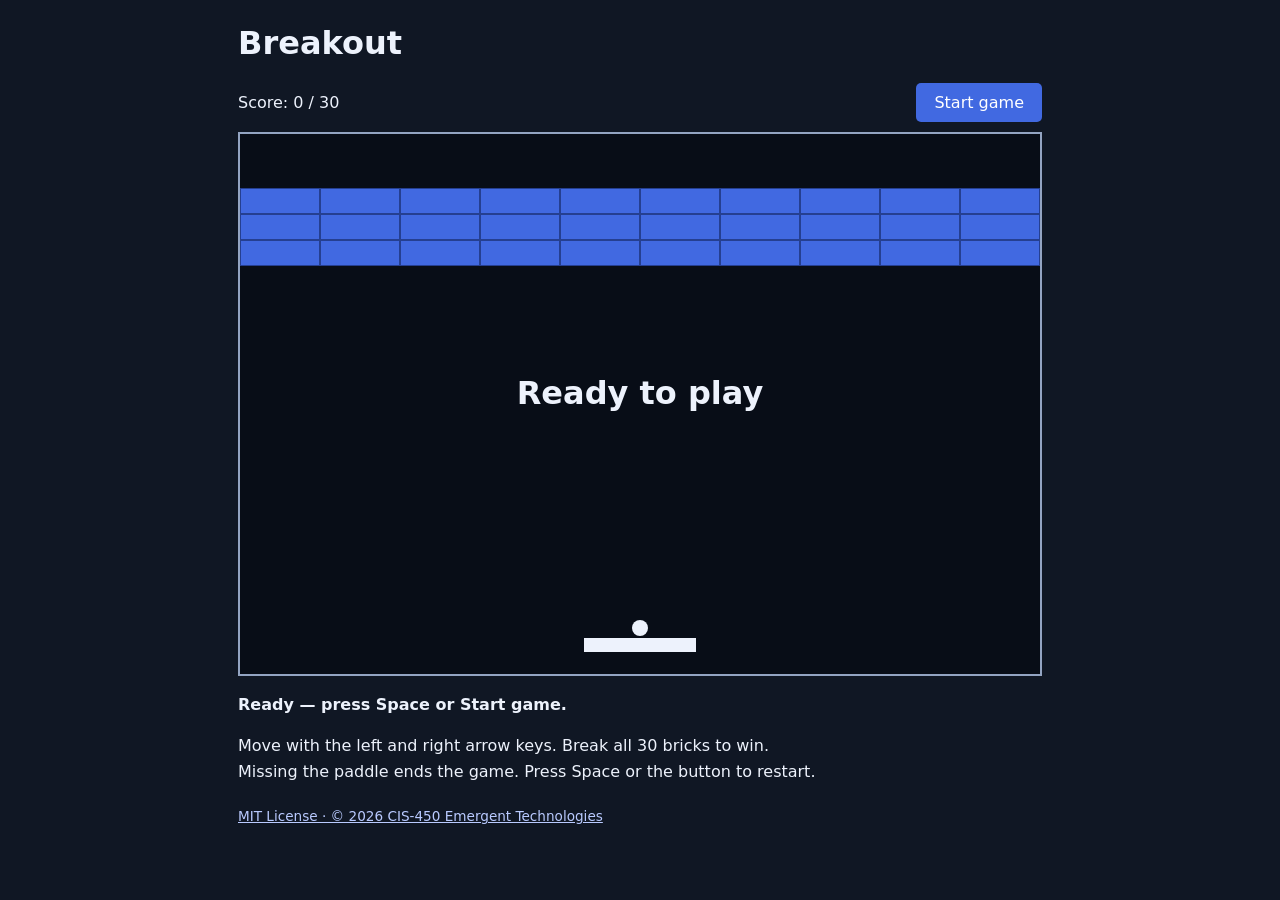
==== breakout/index.html @ 608293b7 "first dev" ====
<!doctype html>
<!-- Original project code; distributed under the MIT license in LICENSE. -->
<html lang="en">
<head>
  <meta charset="utf-8">
  <meta name="viewport" content="width=device-width, initial-scale=1">
  <title>Breakout</title>
  <link rel="stylesheet" href="style.css">
  <script src="game.js" defer></script>
</head>
<body>
  <main>
    <h1>Breakout</h1>
    <div class="toolbar">
      <p>Score: <span id="score">0</span> / 30</p>
      <button id="start" type="button">Start game</button>
    </div>
    <canvas id="game" width="800" height="540" aria-label="Breakout playing area">
      Your browser must support canvas to play Breakout.
    </canvas>
    <p id="status" role="status">Ready — press Space or Start game.</p>
    <p>Move with the left and right arrow keys. Break all 30 bricks to win.<br>
      Missing the paddle ends the game. Press Space or the button to restart.</p>
    <footer><a href="LICENSE">MIT License · © 2026 CIS-450 Emergent Technologies</a></footer>
  </main>
</body>
</html>
---- breakout/style.css ----
/* Original project code; distributed under the MIT license in LICENSE. */
* { box-sizing: border-box; }
body {
  margin: 0;
  padding: 24px 16px;
  background: #101724;
  color: #edf2fc;
  font-family: system-ui, sans-serif;
}
main { max-width: 804px; margin: auto; }
h1 { margin: 0 0 12px; }
.toolbar { display: flex; align-items: center; justify-content: space-between; }
button {
  padding: 10px 18px;
  border: 0;
  border-radius: 5px;
  background: #4169e1;
  color: white;
  font: inherit;
  cursor: pointer;
}
button:focus-visible { outline: 3px solid white; outline-offset: 3px; }
canvas {
  display: block;
  width: 100%;
  height: auto;
  background: #080d17;
  border: 2px solid #93a4c2;
}
p { line-height: 1.6; }
#status { font-weight: bold; }
footer { margin-top: 24px; font-size: 0.85rem; }
a { color: #b9caff; }
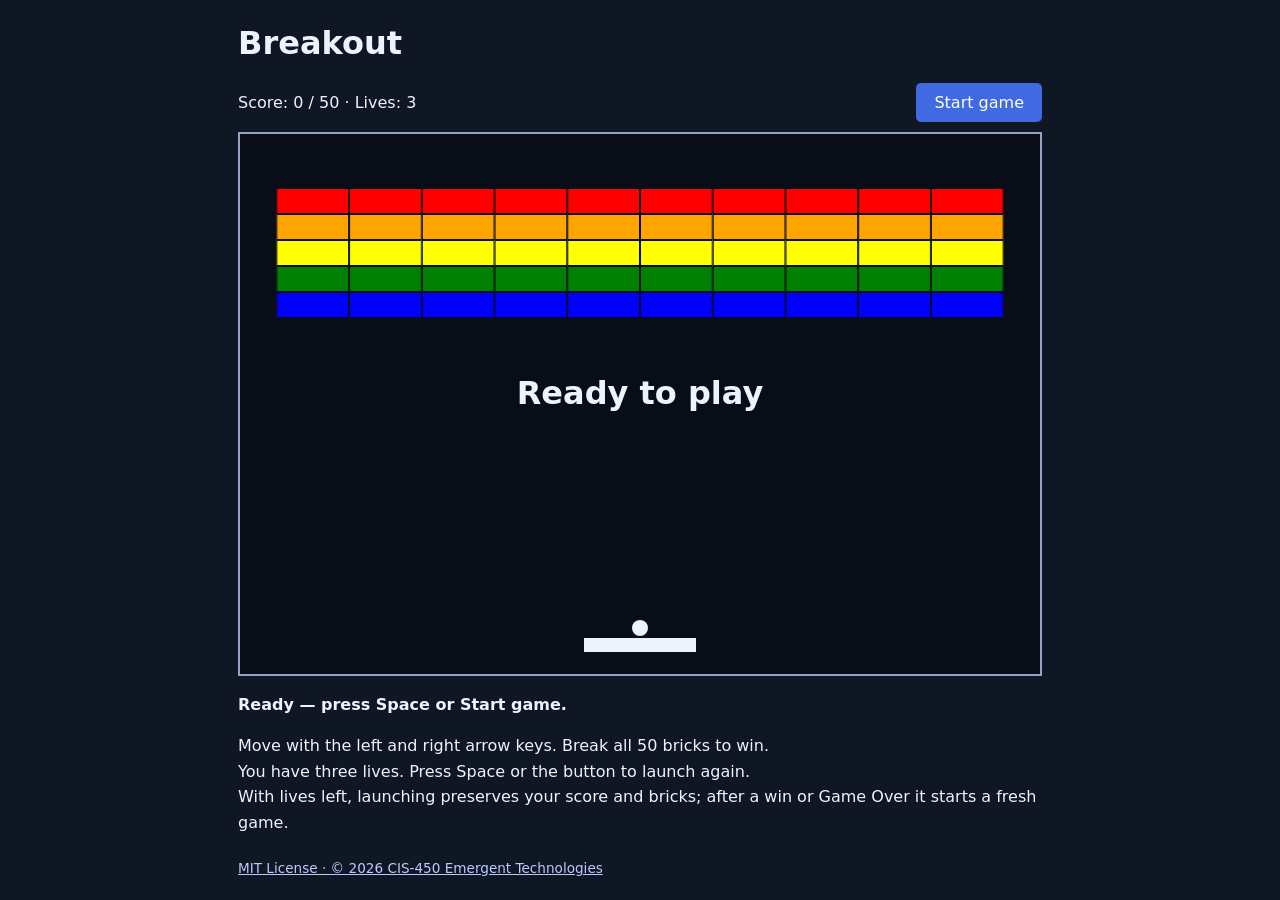
==== commit d3677b22: "second dev" ====
--- a/breakout/index.html
+++ b/breakout/index.html
@@ -12,15 +12,16 @@
   <main>
     <h1>Breakout</h1>
     <div class="toolbar">
-      <p>Score: <span id="score">0</span> / 30</p>
+      <p>Score: <span id="score">0</span> / 50 · Lives: <span id="lives">3</span></p>
       <button id="start" type="button">Start game</button>
     </div>
     <canvas id="game" width="800" height="540" aria-label="Breakout playing area">
       Your browser must support canvas to play Breakout.
     </canvas>
     <p id="status" role="status">Ready — press Space or Start game.</p>
-    <p>Move with the left and right arrow keys. Break all 30 bricks to win.<br>
-      Missing the paddle ends the game. Press Space or the button to restart.</p>
+    <p>Move with the left and right arrow keys. Break all 50 bricks to win.<br>
+      You have three lives. Press Space or the button to launch again.<br>
+      With lives left, launching preserves your score and bricks; after a win or Game Over it starts a fresh game.</p>
     <footer><a href="LICENSE">MIT License · © 2026 CIS-450 Emergent Technologies</a></footer>
   </main>
 </body>
